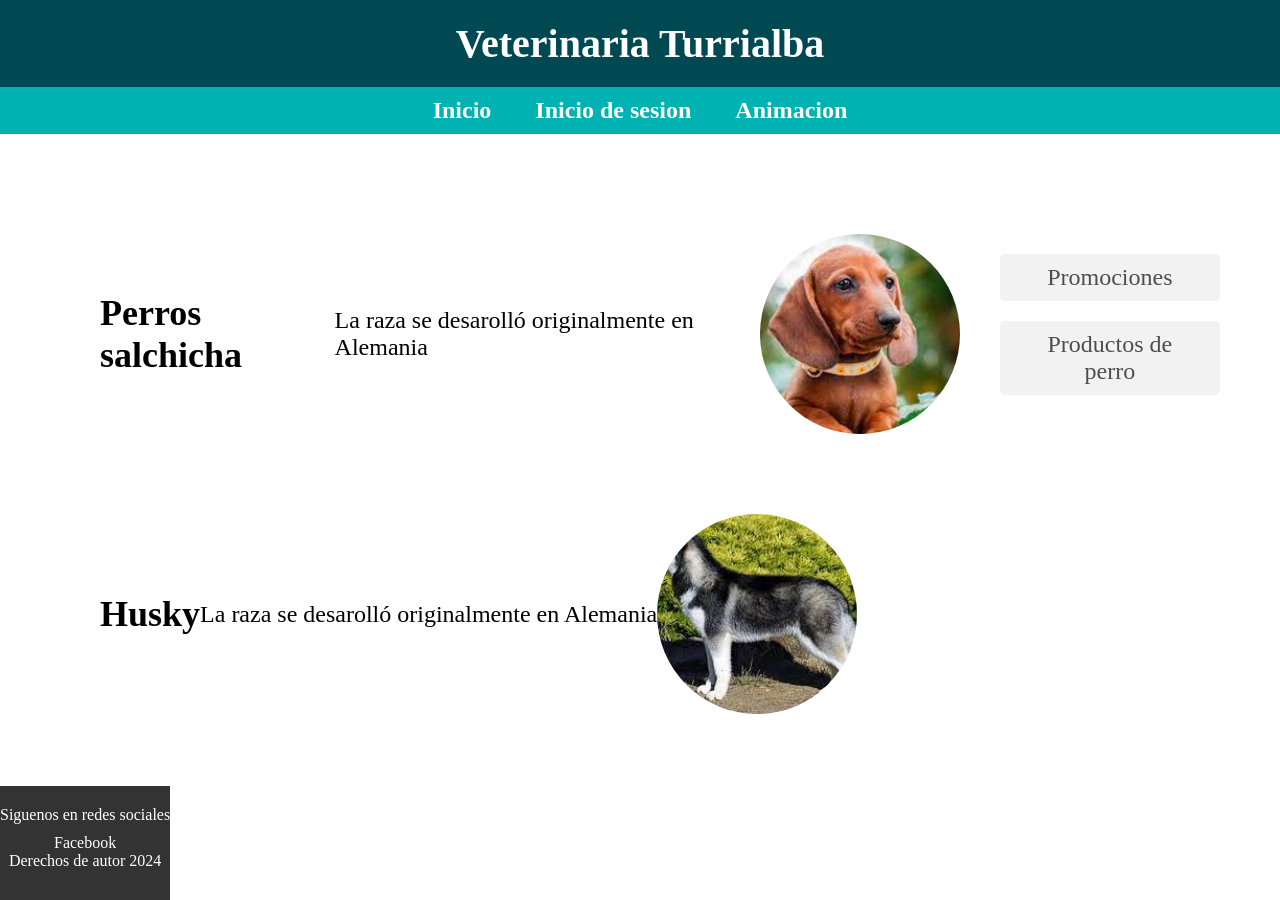
==== index.html @ 76616ed9 "Add files via upload" ====
<!DOCTYPE html>

<html lang="es">

    <head>
        <meta charset="UTF-8">
        <meta name="viewport" content="width=device-width, initial-scale=1.0">
        <title>Veterinaria Turrialba</title>
        <link rel="stylesheet" type="text/css" href="css/estilo.css"> 

    </head>

    <body>
        <header>
            <h1> Veterinaria Turrialba </h1>
            <nav>
                <ul>
                    <li> <a href="index.html">Inicio</a> </li>
                    <li> <a href="inicioSesion.html">Inicio de sesion</a> </li>
                    <li> <a href="animacion.html">Animacion</a> </li>
                </ul>
            </nav>
        </header>

        <main>

            <div class="contenido"> 

                <div class="articulos">

                    <div class="secciones">

                        <h2> Perros salchicha</h2>
                        <p>La raza se desarolló originalmente en Alemania</p>
                        <img src="[data-uri]" > 
                    </div>

                    <div class="secciones">
                        <h2>Husky</h2>
                        <p>La raza se desarolló originalmente en Alemania</p>
                        <img src="img/123.jpg" > 
                    </div>

                
                </div>

                <div class="menu-secundario">
                    <a href="promociones.html">Promociones</a>
                    <a href="productosPerro.html">Productos de perro</a>

                </div>

            </div>

        </main>

        <footer>
            <p>Siguenos en redes sociales</p>
            <div>
                <a href="">Facebook</a>
            </div>
            <p>Derechos de autor 2024</p>
        </footer>

    </body>


</html>
---- css/estilo.css ----
*{
    padding: 0;
    margin: 0;
    box-sizing: border-box;

}

h1{
    text-align: center;
    background-color: rgb(0, 73, 83);
    color: white;
    padding: 20px;
    font-size: 2.5em;
}

nav ul{
    background-color: rgb(0, 178, 178);
    width: 100%;
    list-style-type: none;
    text-align: center;
    padding: 10px 0;
}

nav ul li{
    display: inline-block;
    margin-right: 20px;
}

nav ul li:last-child{
    margin-right: 0;
}

nav ul li a{
    text-decoration: none;
    color: white;
    font-weight: bold;
    padding: 10px 10px;
    border-radius: 5px;
    transition: background-color 0.3s, ease;
    font-size: 1.5em;
}

nav ul li a:hover{
    background-color: rgb(255, 255, 255,0.2);
}

img{
    width: 200px;
    height: 200px;
    border-radius: 50%;
    object-fit: cover;
}

.contenido{
    display: flex;
    margin: 60px;
}

.articulo{
    width: 80%;
    margin: 0 auto;
    padding: 20px;
    border-right: 3px solid #a6a1a1;
}

.secciones{
    display: flex;
    align-items: center;
    padding: 40px;
    font-size: 1.5em;
}

.menu-secundario{
    width: 20%;
    margin-top: 60px;

}

.menu-secundario a{
    display: block;
    text-align: center;
    color: rgba(23, 23, 23,0.749);
    margin-bottom: 20px;
    padding: 10px 20px;
    background-color: #f2f2f2;
    border-radius: 5px;
    text-decoration: none;
    transition: background-color 0.3s ease;
    font-size: 1.5em;
}

.menu-secundario a:hover{
    background-color: #dcdcdc;
}

footer{
    position: fixed;
    bottom: 0;
    background-color: #333;
    color: #fff;
    text-align: center;
    padding: 20px 0;
}

footer p{
    margin-bottom: 10px;
}

footer a{
    color: #fff;
    text-decoration: none;
    transition: color 0.3s ease;
}

footer a:hover{
    color: #f2f2f2;
}

/* Inicio de sesion*/

.formulario{
    width: 400px;
    margin: 0 auto;
    background-color: #f2f2f2;
    border-radius: 10px;
    box-shadow: 0 4px 6px rgba(0, 0, 0, 0.1);
    padding: 20px;
}

.formulario input[type="password"],
.formulario input[type="email"]{
    width: 100px;
    padding: 10px;
    margin: 8px 0;
    border: 1px solid #7e7e7e;
    border-radius: 4px;
    box-sizing: border-box;
}

.formulario input[type="submit"]{
    background-color: rgb(0, 73, 83);
    color: white;
    padding: 10px 20px;
    border: none;
    border-radius: 4px;
    cursor: pointer;
}

.formulario input[type="submit"]:hover{
    background-color: rgb(0, 178, 178);
}
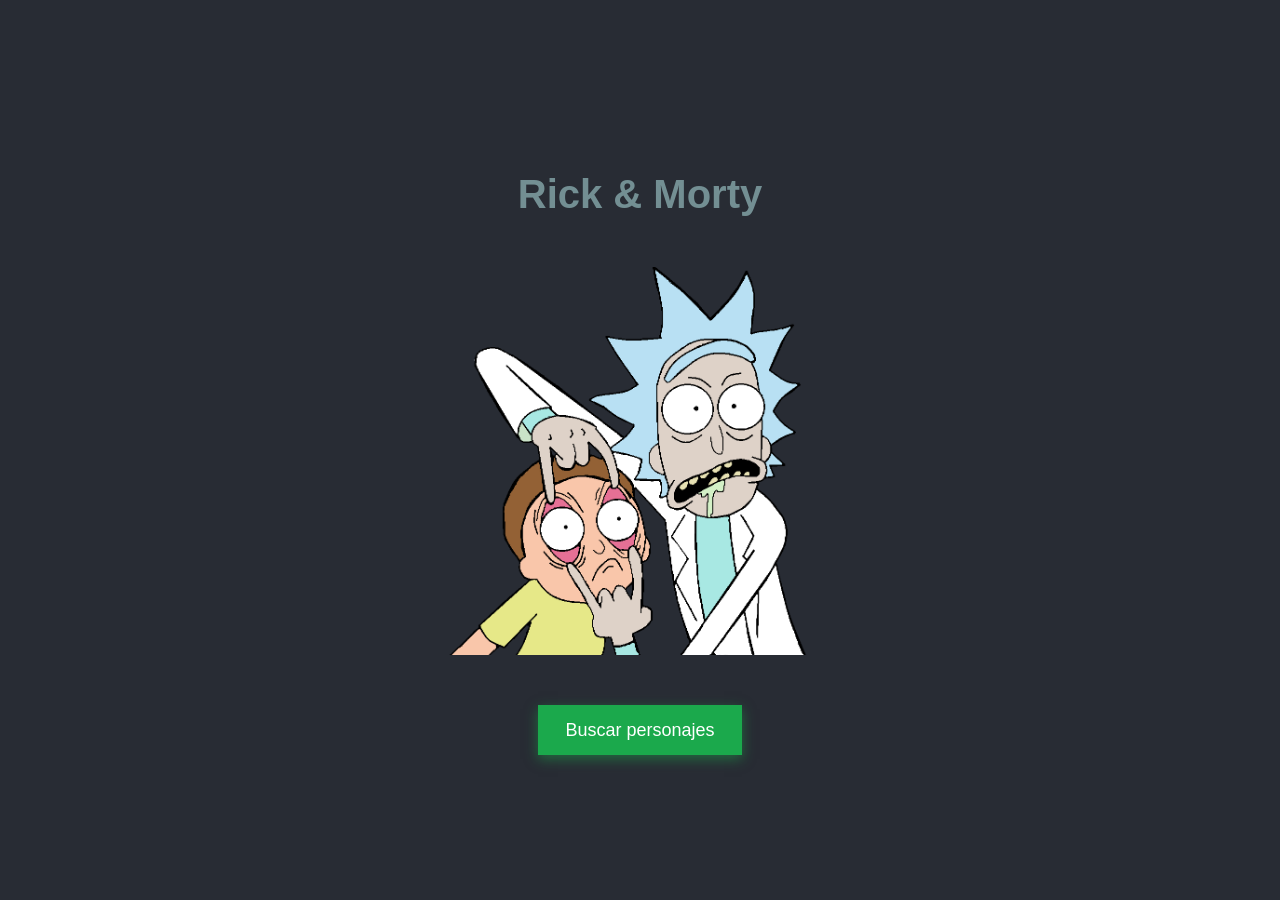
==== commit d9071cb4: "Add files via upload" ====
--- a/index.html
+++ b/index.html
@@ -1,68 +1 @@
-<!DOCTYPE html>
-
-<html lang="es">
-
-    <head>
-        <meta charset="UTF-8">
-        <meta name="viewport" content="width=device-width, initial-scale=1.0">
-        <title>Veterinaria Turrialba</title>
-        <link rel="stylesheet" type="text/css" href="css/estilo.css"> 
-
-    </head>
-
-    <body>
-        <header>
-            <h1> Veterinaria Turrialba </h1>
-            <nav>
-                <ul>
-                    <li> <a href="index.html">Inicio</a> </li>
-                    <li> <a href="inicioSesion.html">Inicio de sesion</a> </li>
-                    <li> <a href="animacion.html">Animacion</a> </li>
-                </ul>
-            </nav>
-        </header>
-
-        <main>
-
-            <div class="contenido"> 
-
-                <div class="articulos">
-
-                    <div class="secciones">
-
-                        <h2> Perros salchicha</h2>
-                        <p>La raza se desarolló originalmente en Alemania</p>
-                        <img src="[data-uri]" > 
-                    </div>
-
-                    <div class="secciones">
-                        <h2>Husky</h2>
-                        <p>La raza se desarolló originalmente en Alemania</p>
-                        <img src="img/123.jpg" > 
-                    </div>
-
-                
-                </div>
-
-                <div class="menu-secundario">
-                    <a href="promociones.html">Promociones</a>
-                    <a href="productosPerro.html">Productos de perro</a>
-
-                </div>
-
-            </div>
-
-        </main>
-
-        <footer>
-            <p>Siguenos en redes sociales</p>
-            <div>
-                <a href="">Facebook</a>
-            </div>
-            <p>Derechos de autor 2024</p>
-        </footer>
-
-    </body>
-
-
-</html>+<!doctype html><html lang="en"><head><meta charset="utf-8"/><link rel="icon" href="/favicon.ico"/><meta name="viewport" content="width=device-width,initial-scale=1"/><meta name="theme-color" content="#000000"/><meta name="description" content="Web site created using create-react-app"/><link rel="apple-touch-icon" href="/logo192.png"/><link rel="manifest" href="/manifest.json"/><title>React App</title><script defer="defer" src="/static/js/main.2b3ce653.js"></script><link href="/static/css/main.9c5ea9c8.css" rel="stylesheet"></head><body><noscript>You need to enable JavaScript to run this app.</noscript><div id="root"></div></body></html>
--- a/static/css/main.9c5ea9c8.css
+++ b/static/css/main.9c5ea9c8.css
@@ -0,0 +1,2 @@
+body{-webkit-font-smoothing:antialiased;-moz-osx-font-smoothing:grayscale;font-family:Roboto,Oxygen,Ubuntu,Cantarell,Fira Sans,Droid Sans,Helvetica Neue,sans-serif;margin:0}.title{color:#738f93;font-family:fantasy,sans-serif;font-size:40px;margin-bottom:0}.img-home{padding:50px;width:500px}.btn-search{background-color:#1ba94c;border:none;box-shadow:0 4px 12px #1ba94c80;color:#fff;cursor:pointer;font-size:18.005px;min-height:2.778em;padding:0 1.528em}.btn-search:hover{background-color:#fff;border:1px solid #1ba94c;color:#1ba94c}.characters{padding:50px}.characters h1{margin-top:0}.container-characters{display:grid;grid-template-columns:auto auto auto;padding-bottom:50px;width:100%}.character-container{align-items:flex-start;background:#3c3e44;border-radius:10px;display:flex;margin:20px 10px}.character-container h3{margin:10px 0}.character-container h6{align-items:center;display:flex;font-size:16px;justify-content:flex-start;margin-bottom:15px;margin-top:0}.alive,.character-container .dead{border-radius:50%;display:inline-block;height:.5rem;margin-right:.375rem;width:.5rem}.character-container .dead{background:#d63d2e}.character-container .alive{background:#5c4}.character-container div:first-child{height:100%}.character-container div:last-child{padding-left:20px;text-align:left}.character-container div:last-child p{text-align:left}.character-container img{border-radius:10px 0 0 10px;height:100%;object-fit:cover;width:100%}.character-container p{font-size:17px;margin:5px 0;text-align:center}.text-grey{color:#9e9e9e}.back-home{cursor:pointer;font-size:15px;text-decoration:underline}@media (max-width:768px){.characters{padding:0 20px}.container-characters{display:table-cell}.character-container{margin:10px 0;width:auto}.character-container img{width:150px}}.App{text-align:center}.App-logo{height:40vmin;pointer-events:none}@media (prefers-reduced-motion:no-preference){.App-logo{animation:App-logo-spin 20s linear infinite}}.App-header{align-items:center;background-color:#282c34;color:#fff;display:flex;flex-direction:column;font-size:calc(10px + 2vmin);justify-content:center;min-height:100vh}.App-link{color:#61dafb}@keyframes App-logo-spin{0%{transform:rotate(0deg)}to{transform:rotate(1turn)}}
+/*# sourceMappingURL=main.9c5ea9c8.css.map*/
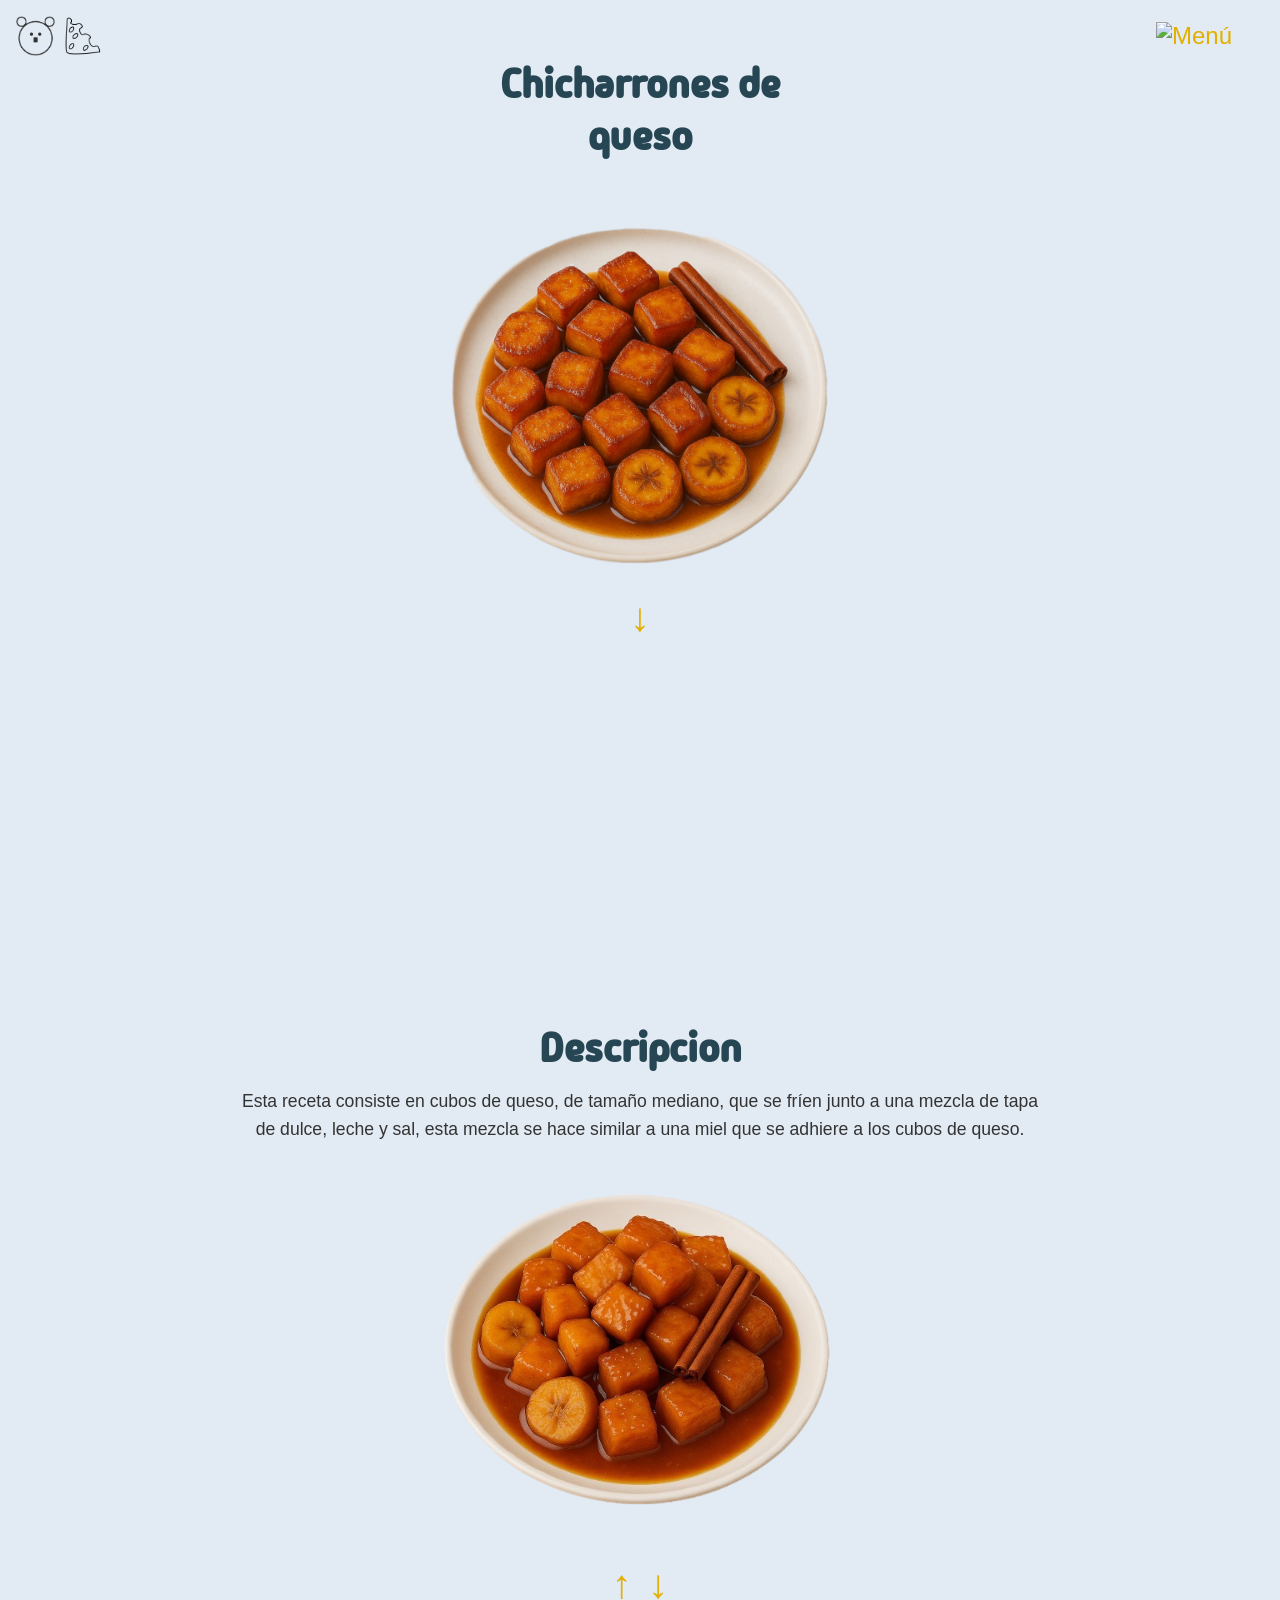
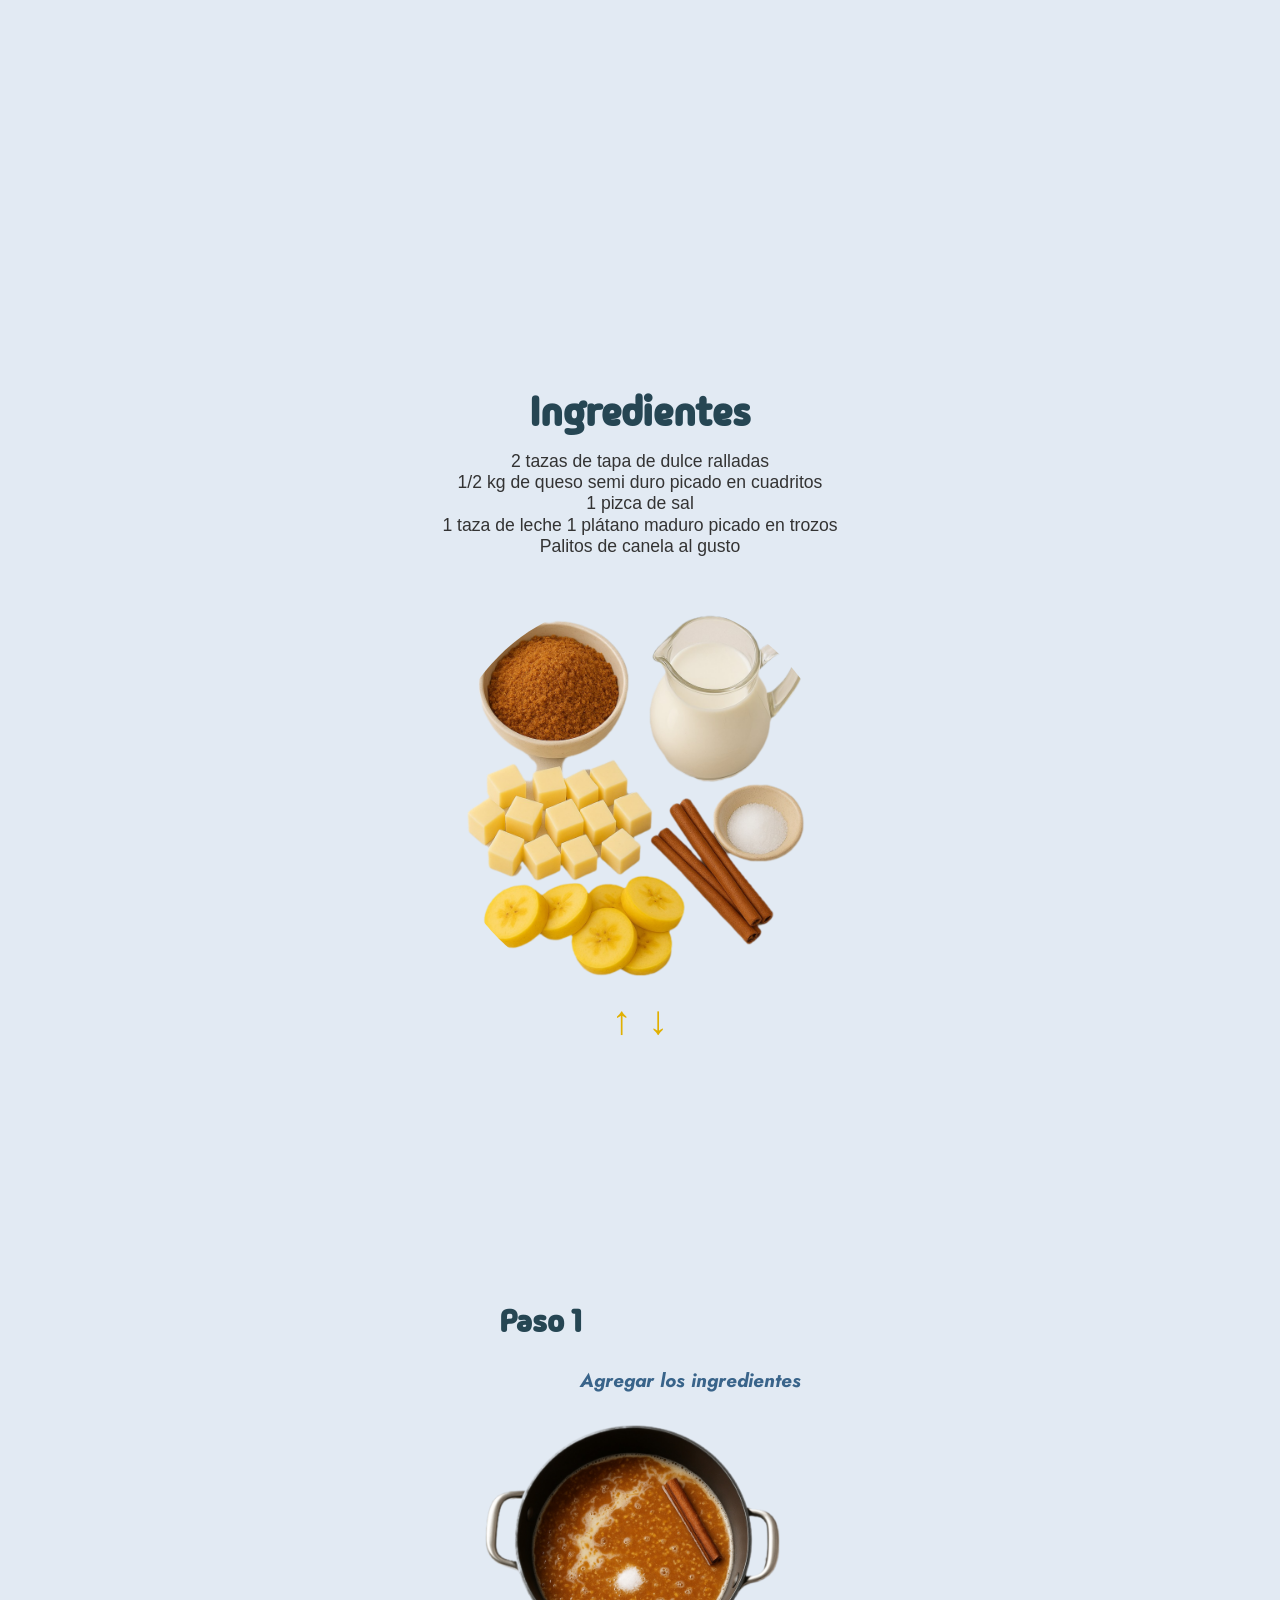
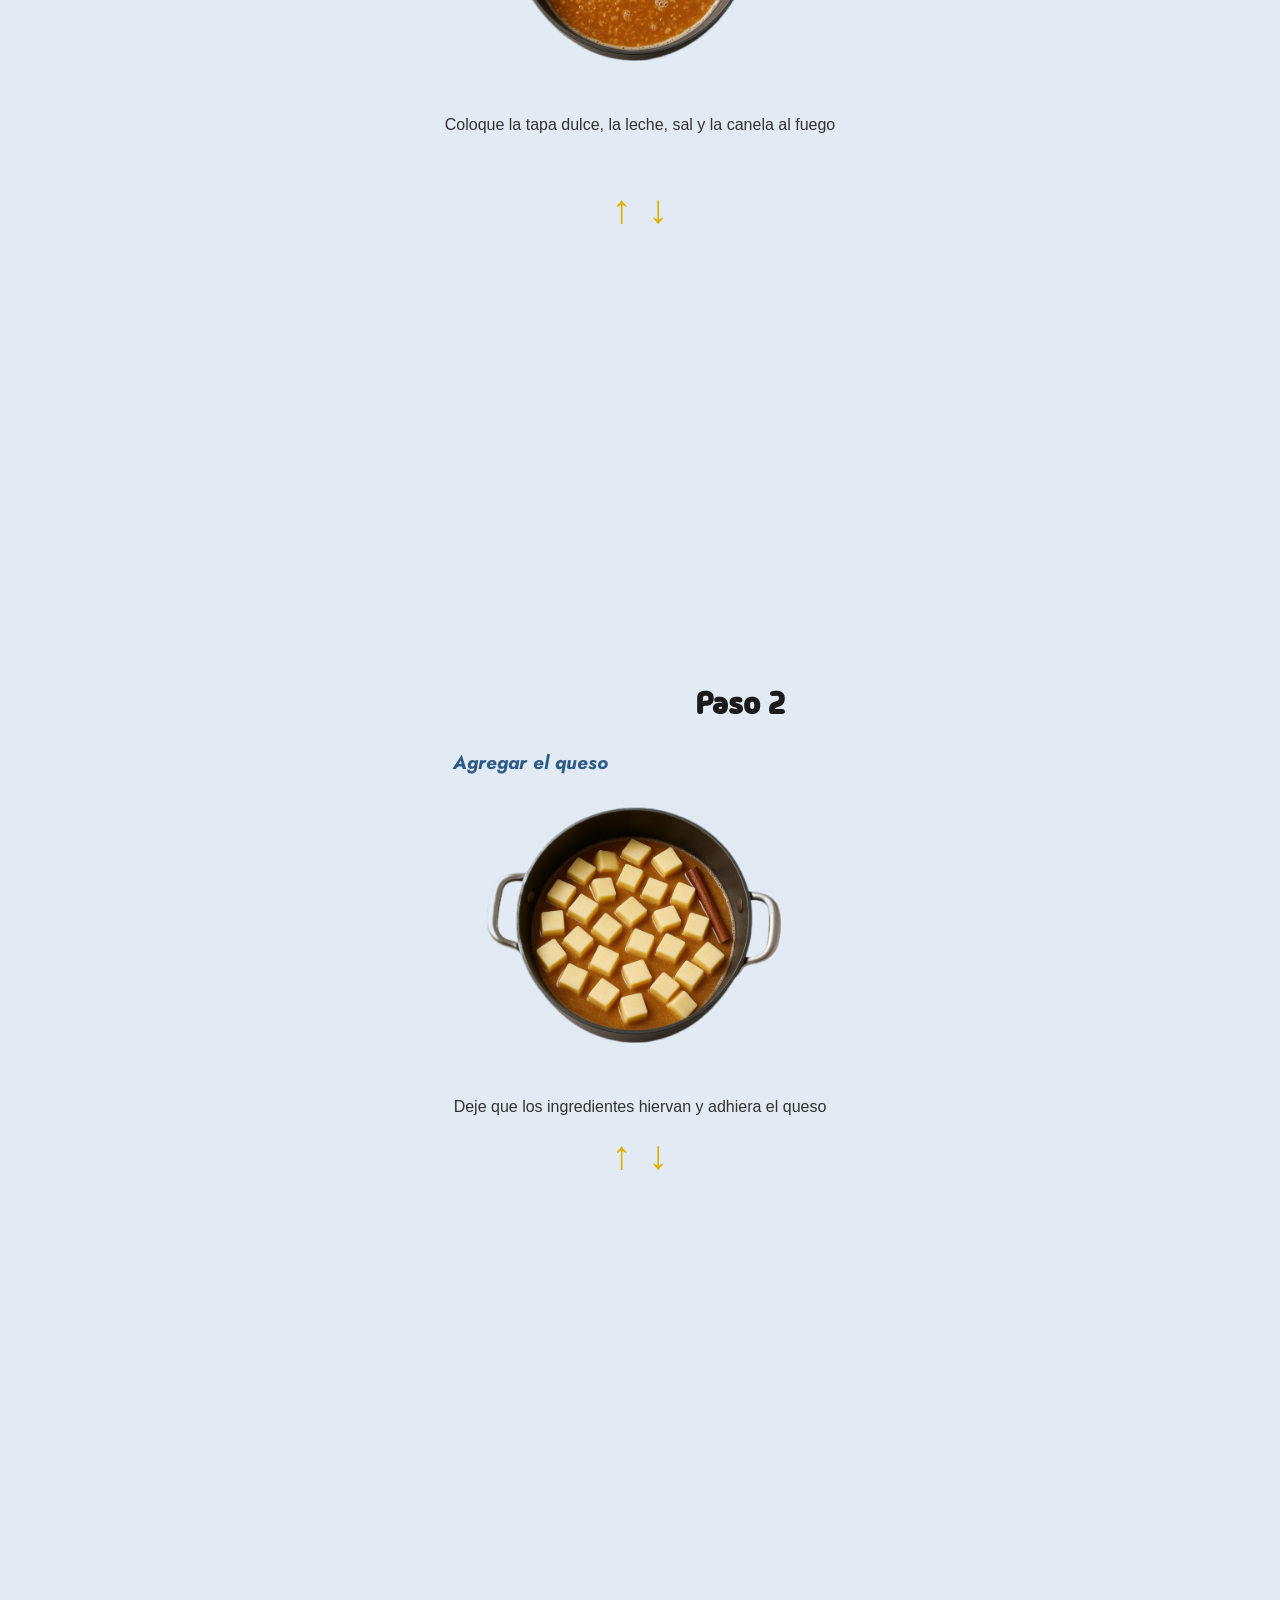
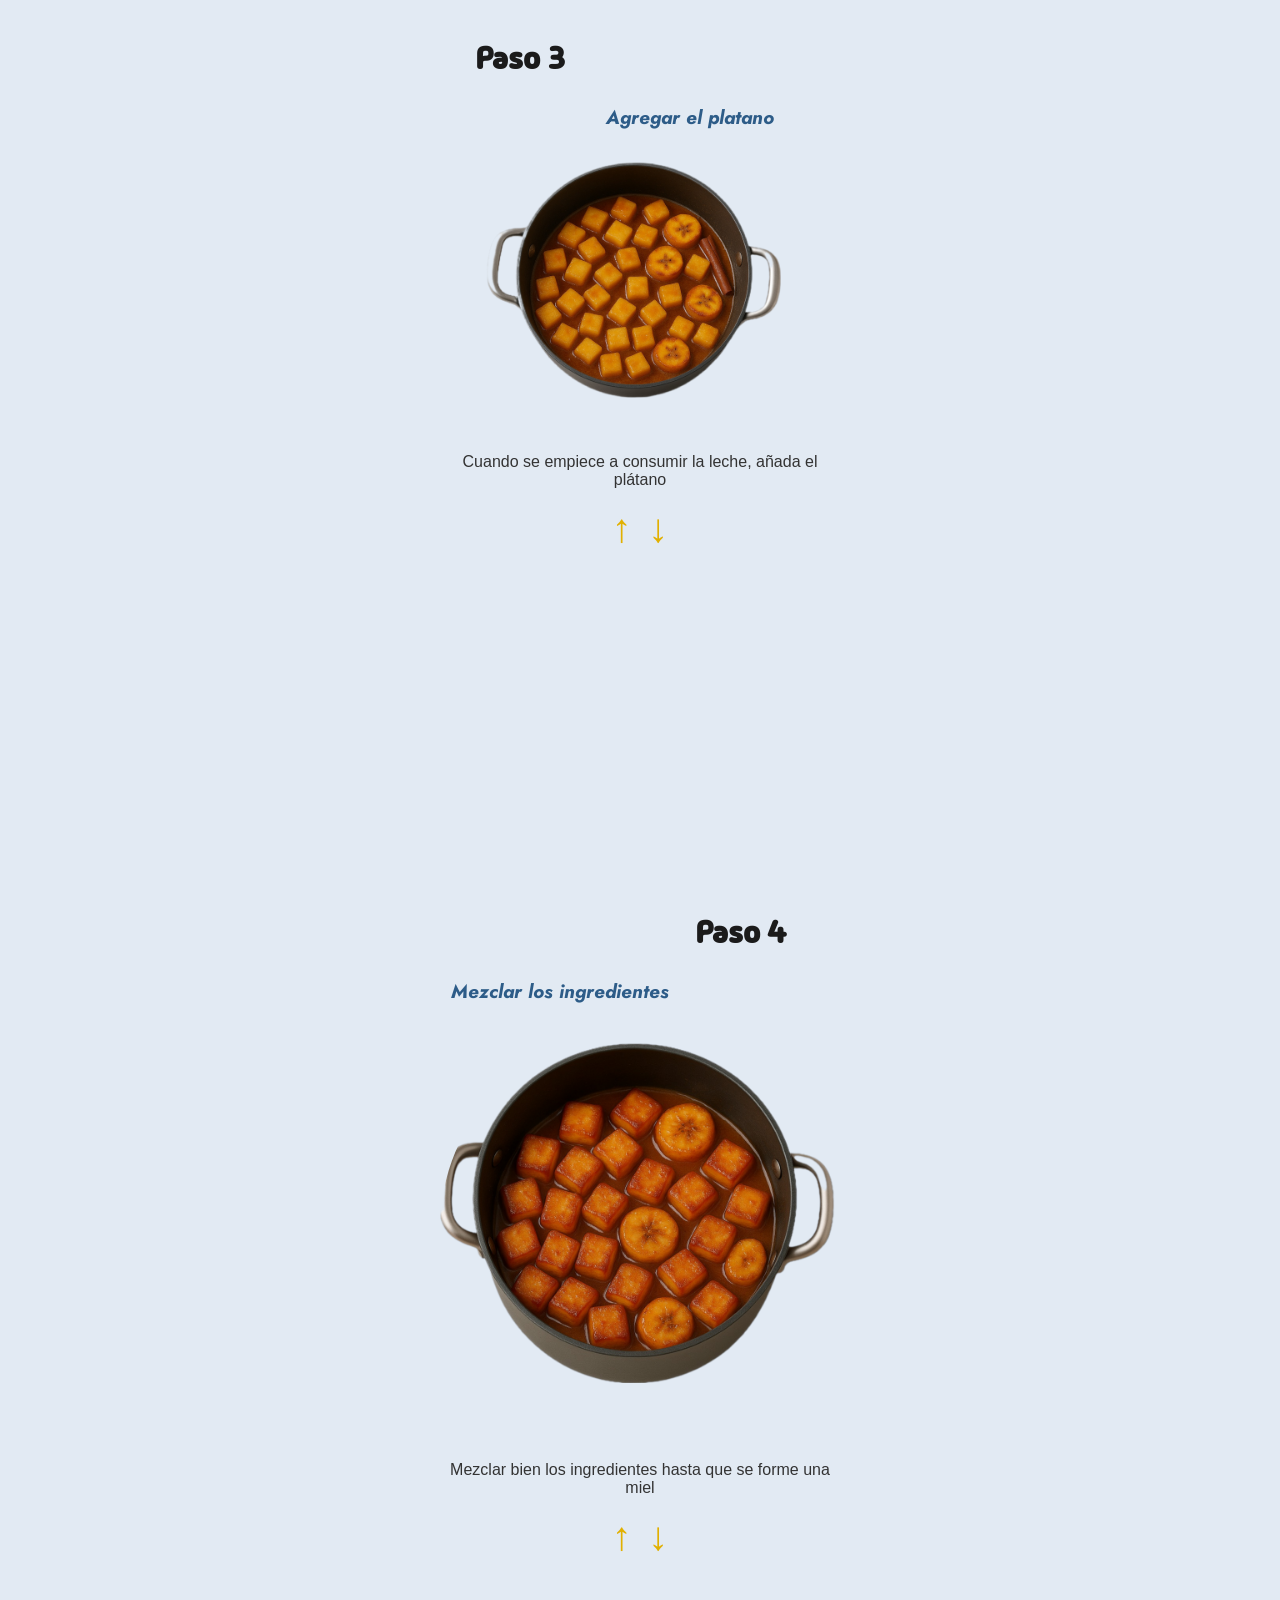
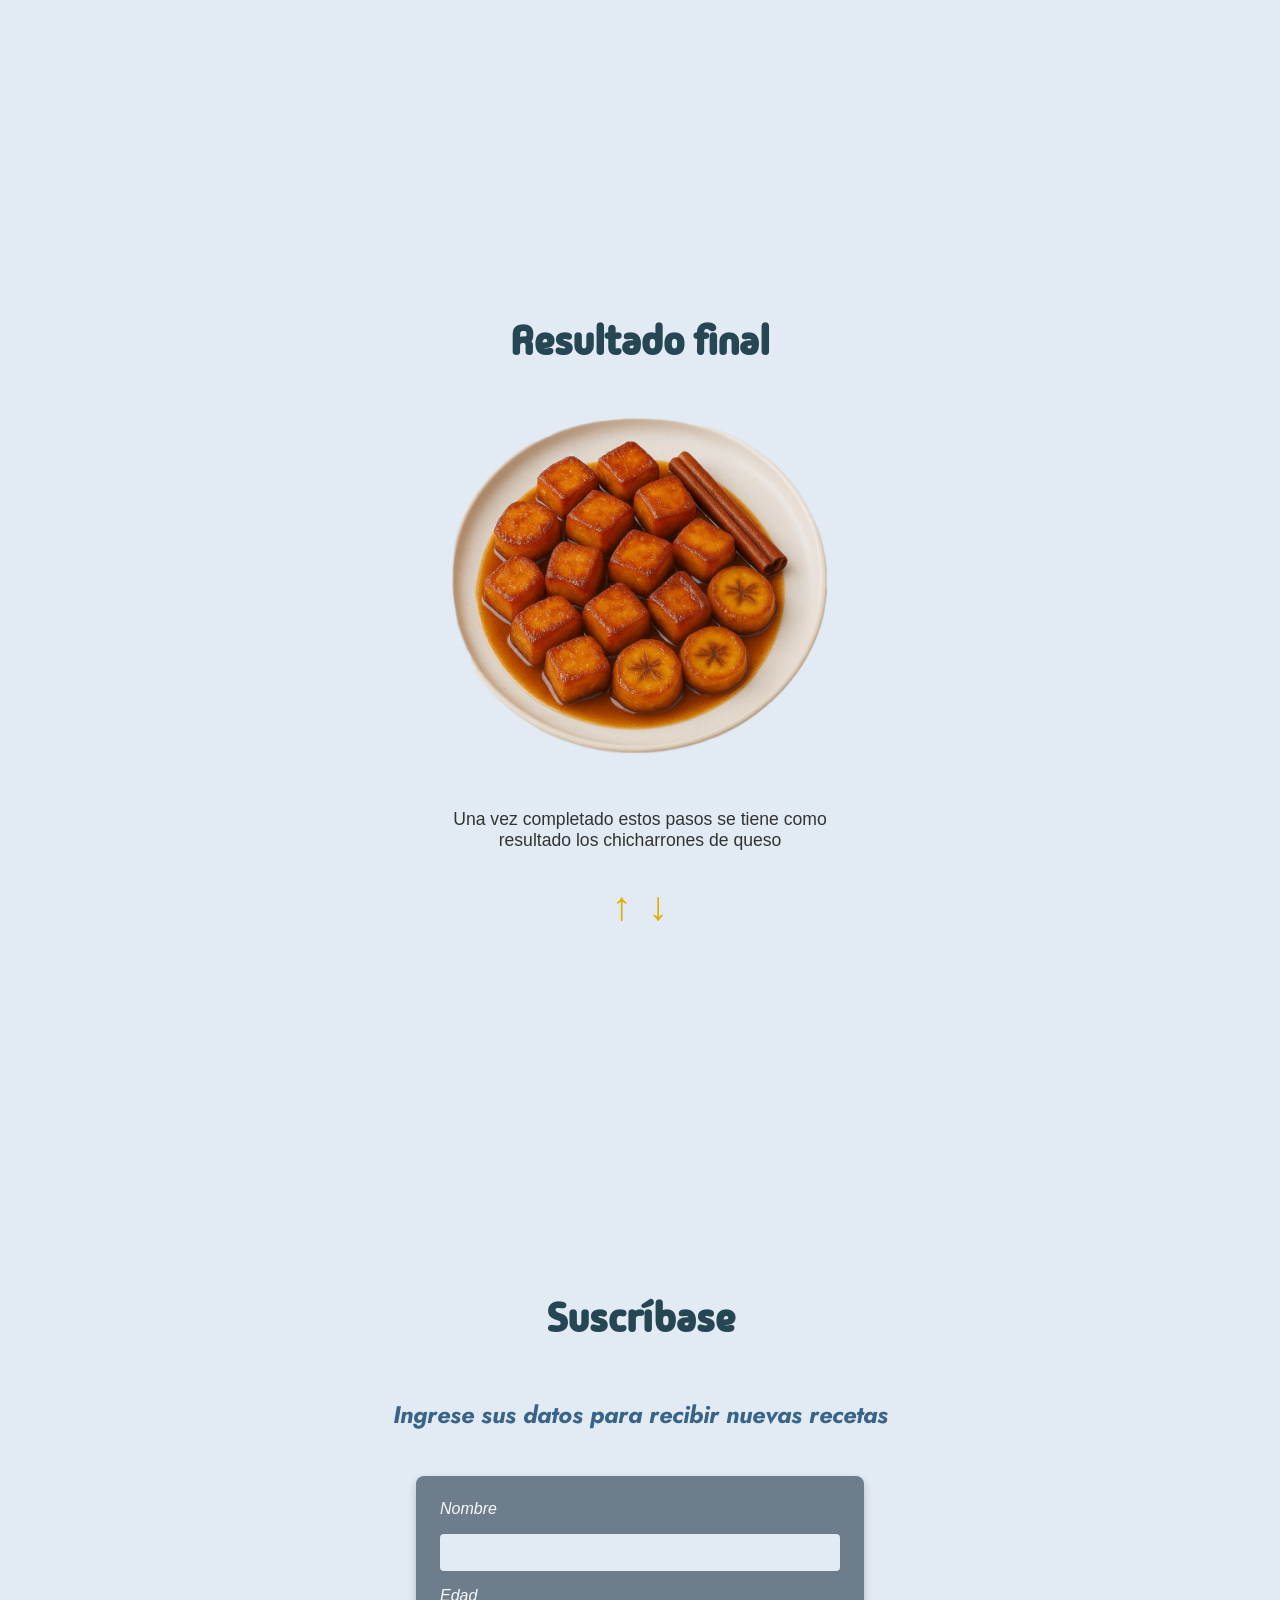
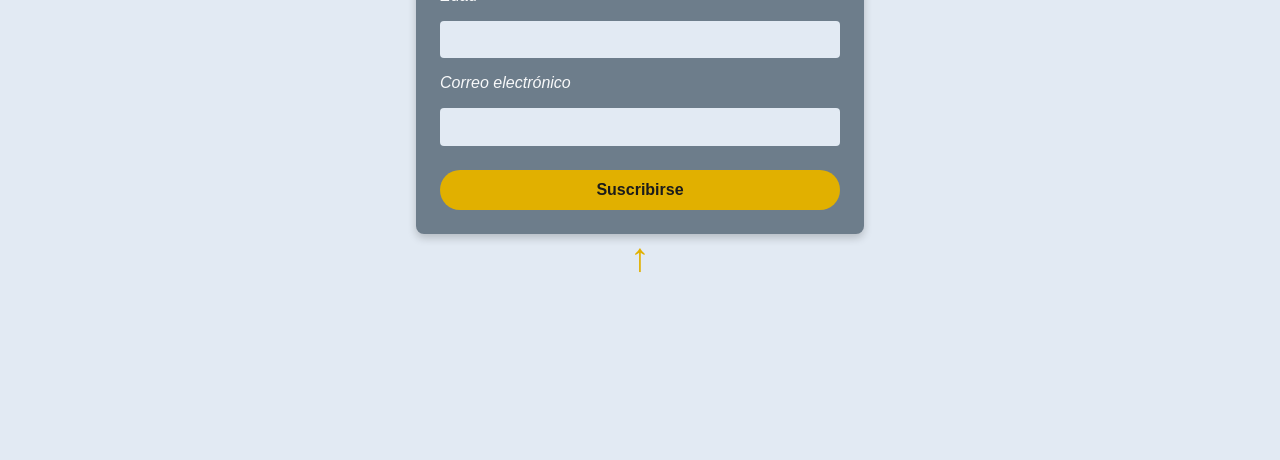
==== commit d46b6cb1: "Add files via upload" ====
--- a/index.html
+++ b/index.html
@@ -1 +1,217 @@
-<!doctype html><html lang="en"><head><meta charset="utf-8"/><link rel="icon" href="/favicon.ico"/><meta name="viewport" content="width=device-width,initial-scale=1"/><meta name="theme-color" content="#000000"/><meta name="description" content="Web site created using create-react-app"/><link rel="apple-touch-icon" href="/logo192.png"/><link rel="manifest" href="/manifest.json"/><title>React App</title><script defer="defer" src="/static/js/main.2b3ce653.js"></script><link href="/static/css/main.9c5ea9c8.css" rel="stylesheet"></head><body><noscript>You need to enable JavaScript to run this app.</noscript><div id="root"></div></body></html>+<!DOCTYPE html>
+<html lang="es">
+
+<head>
+    <meta charset="UTF-8">
+    <meta name="viewport" content="width=device-width, initial-scale=1.0">
+    <title>Chicharrones de queso</title>
+    <link rel="stylesheet" href="https://cdnjs.cloudflare.com/ajax/libs/animate.css/4.1.1/animate.min.css" />
+    <link href="https://fonts.googleapis.com/css2?family=Jost:ital@1&family=Madimi+One&display=swap" rel="stylesheet">
+    <link rel="stylesheet" href="estilo.css">
+</head>
+
+<body>
+    <header>
+        <div class="logos">
+            <img src="assets/pepe.png" alt="Logo de el pepe">
+            <img src="assets/buche.png" alt="Logo de el buche.com">
+        </div>
+        <div class="menu-icon" onclick="abrirMenu()">
+            <img src="https://img.icons8.com/ios-filled/50/000000/menu.png" alt="Menú">
+        </div>
+    </header>
+
+    <div class="main-content">
+
+
+
+        <section id="inicio">
+            <h1 class="animate__animated animate__fadeInDown">Chicharrones de<br>queso</h1>
+            <img class="descripcion-imagen invisible" data-animate="animate__fadeInUp"
+                src="assets/PlatoConChicharronesDeQueso.png"
+                alt="Muchos chicharrones de queso amontonados sobre un plato de color blanco.">
+
+            <div class="botones-navegacion">
+                <a href="#descripcion"><button class="boton-flecha">&#8595;</button></a>
+            </div>
+        </section>
+
+
+        <section id="descripcion">
+            <h1 class="invisible" data-animate="animate__fadeInDown">Descripcion</h1>
+            <p class="descripcion-texto invisible" data-animate="animate__fadeInDown">
+                Esta receta consiste en cubos de queso, de tamaño mediano, que se fríen junto a una mezcla de tapa de
+                dulce, leche y sal, esta mezcla se hace similar a una miel que se adhiere a los cubos de queso.
+            </p>
+            <img class="descripcion-imagen invisible" data-animate="animate__fadeInUp" src="assets/Descripcion.png"
+                alt="Ingredientes">
+
+            <div class="botones-navegacion">
+                <a href="#inicio"><button class="boton-flecha-subir">&#8593;</button></a>
+                <a href="#ingredientes"><button class="boton-flecha">&#8595;</button></a>
+            </div>
+        </section>
+
+
+        <section id="ingredientes">
+            <h1 class="invisible" data-animate="animate__fadeInDown">Ingredientes</h1>
+            <p class="ingredientes-texto invisible" data-animate="animate__fadeInDown">
+                2 tazas de tapa de dulce ralladas <br>
+                1/2 kg de queso semi duro picado en cuadritos<br>
+                1 pizca de sal<br>
+                1 taza de leche
+                1 plátano maduro picado en trozos<br>
+                Palitos de canela al gusto
+            </p>
+            <img class="ingredientes-imagen invisible" data-animate="animate__fadeInUp" src="assets/Ingredientes.png"
+                alt="Ingredientes">
+
+            <div class="botones-navegacion">
+                <a href="#descripcion"><button class="boton-flecha-subir">&#8593;</button></a>
+                <a href="#preparacion"><button class="boton-flecha">&#8595;</button></a>
+            </div>
+        </section>
+
+        <section id="preparacion">
+            <h1 class="paso invisible" data-animate="animate__fadeInLeft">Paso 1</h1>
+            <h2 class="subtitulo invisible" data-animate="animate__fadeInRight">Agregar los ingredientes</h2>
+            <img class="paso-imagen invisible" data-animate="animate__fadeInUp" src="assets/paso1.png"
+                alt="Olla con tapa dulce, leche y canela al fuego.">
+            <p class="paso-texto invisible" data-animate="animate__fadeInUp">
+                Coloque la tapa dulce, la leche, sal y la canela al fuego
+            </p>
+
+            <br>
+            <br>
+
+            <div class="botones-navegacion">
+                <a href="#ingredientes"><button class="boton-flecha-subir">&#8593;</button></a>
+                <a href="#paso2"><button class="boton-flecha">&#8595;</button></a>
+            </div>
+        </section>
+
+        <section id="paso2">
+            <h1 class="paso2 invisible" data-animate="animate__fadeInRight">Paso 2</h1>
+            <h2 class="subtituloPaso2 invisible" data-animate="animate__fadeInLeft">Agregar el queso</h2>
+            <img class="paso-imagen invisible" data-animate="animate__fadeInUp" src="assets/paso2.png"
+                alt="Olla con trozos de queso sobre tapa dulce derretida">
+            <p class="paso-texto invisible" data-animate="animate__fadeInUp">
+                Deje que los ingredientes hiervan y adhiera el queso
+            </p>
+
+            <div class="botones-navegacion">
+                <a href="#preparacion"><button class="boton-flecha-subir">&#8593;</button></a>
+                <a href="#paso3"><button class="boton-flecha">&#8595;</button></a>
+            </div>
+        </section>
+
+        <section id="paso3">
+            <h1 class="paso3 invisible" data-animate="animate__fadeInLeft">Paso 3</h1>
+            <h2 class="subtituloPaso3 invisible" data-animate="animate__fadeInRight">Agregar el platano</h2>
+            <img class="paso-imagen invisible" data-animate="animate__fadeInUp" src="assets/paso3.png"
+                alt="Olla con trozos de queso sobre tapa dulce derretida">
+            <p class="paso-texto invisible" data-animate="animate__fadeInUp">
+                Cuando se empiece a consumir la leche, añada el plátano
+            </p>
+
+            <div class="botones-navegacion">
+                <a href="#paso2"><button class="boton-flecha-subir">&#8593;</button></a>
+                <a href="#paso4"><button class="boton-flecha">&#8595;</button></a>
+            </div>
+        </section>
+
+        <section id="paso4">
+            <h1 class="paso4 invisible" data-animate="animate__fadeInRight">Paso 4</h1>
+            <h2 class="subtituloPaso4 invisible" data-animate="animate__fadeInLeft">Mezclar los ingredientes</h2>
+            <img class="paso-imagen invisible" data-animate="animate__fadeInUp" src="assets/paso4.png"
+                alt="Olla con trozos de queso sobre tapa dulce derretida">
+            <p class="paso-texto invisible" data-animate="animate__fadeInUp">
+                Mezclar bien los ingredientes hasta que se forme una miel
+            </p>
+
+            <div class="botones-navegacion">
+                <a href="#paso3"><button class="boton-flecha-subir">&#8593;</button></a>
+                <a href="#resultado"><button class="boton-flecha">&#8595;</button></a>
+            </div>
+        </section>
+
+        <section id="resultado">
+            <h1 class="invisible" data-animate="animate__fadeInDown">Resultado final</h1>
+            <img class="resultado-img invisible" data-animate="animate__fadeInUp"
+                src="assets/PlatoConChicharronesDeQueso.png" alt="Plato con chicharrones de queso como resultado final">
+            <p class="resultado-texto invisible" data-animate="animate__fadeInUp">
+                Una vez completado estos pasos se tiene como resultado los chicharrones de queso
+            </p>
+
+            <div class="botones-navegacion">
+                <a href="#paso4"><button class="boton-flecha-subir">&#8593;</button></a>
+                <a href="#suscribirse"><button class="boton-flecha">&#8595;</button></a>
+            </div>
+        </section>
+
+        <section id="suscribirse">
+            <h1 class="invisible" data-animate="animate__fadeInLeft">Suscríbase</h1>
+            <h2 class="subtituloSuscribirse invisible" data-animate="animate__fadeInRight">
+                Ingrese sus datos para recibir nuevas recetas
+            </h2>
+
+            <form class="formulario invisible" data-animate="animate__fadeInUp">
+                <label for="nombre">Nombre</label>
+                <input type="text" id="nombre" name="nombre" required>
+
+                <label for="edad">Edad</label>
+                <input type="number" id="edad" name="edad" required>
+
+                <label for="correo">Correo electrónico</label>
+                <input type="email" id="correo" name="correo" required>
+
+                <button type="submit" class="boton-suscribirse">Suscribirse</button>
+            </form>
+
+            <div class="botones-navegacion">
+                <a href="#resultado"><button class="boton-flecha-subir">&#8593;</button></a>
+            </div>
+        </section>
+
+        <div id="menu-lateral" class="menu-overlay">
+            <div class="menu-fondo"></div>
+            <div class="menu-contenido animate__animated" id="menuAnimado">
+                <div class="menu-top">
+                    <div class="logos">
+                        <img src="assets/pepe.png" alt="Logo de el pepe" />
+                        <img src="assets/buche.png" alt="Logo de el buche.com" />
+                    </div>
+                    <button class="cerrar-menu" onclick="cerrarMenu()">&#10006;</button>
+                </div>
+
+                <nav class="menu-links">
+                    <a href="#top" onclick="cerrarMenu()">Inicio</a>
+                    <a href="#descripcion" onclick="cerrarMenu()">Descripción</a>
+                    <a href="#ingredientes" onclick="cerrarMenu()">Ingredientes</a>
+                    <a href="#preparacion" onclick="cerrarMenu()">Paso 1</a>
+                    <a href="#paso2" onclick="cerrarMenu()">Paso 2</a>
+                    <a href="#paso3" onclick="cerrarMenu()">Paso 3</a>
+                    <a href="#paso4" onclick="cerrarMenu()">Paso 4</a>
+                    <a href="#resultado" onclick="cerrarMenu()">Resultado final</a>
+                    <a href="#suscribirse" onclick="cerrarMenu()">Suscribirse</a>
+                </nav>
+            </div>
+        </div>
+
+
+
+
+
+    </div>
+
+    <div id="modal" class="modal oculto">
+    <div class="modal-contenido">
+        <span class="cerrar-modal" onclick="cerrarModal()">&times;</span>
+        <p id="modal-mensaje"></p>
+    </div>
+</div>
+
+    <script src="logica.js"></script>
+</body>
+
+</html>
--- a/estilo.css
+++ b/estilo.css
@@ -0,0 +1,571 @@
+body {
+    margin: 0;
+    font-family: 'Arial', sans-serif;
+    background-color: #E2EAF3;
+    background-size: auto;
+    overflow-x: hidden;
+}
+
+h1 {
+    font-family: 'Madimi One', sans-serif;
+    font-size: 40px;
+    color: #264653;
+}
+
+h2 {
+    font-family: 'Jost', sans-serif;
+    font-style: italic;
+    color: #39648A;
+}
+
+
+header {
+    position: fixed;
+    top: 0;
+    left: 0;
+    width: 95%;
+    display: flex;
+    justify-content: space-between;
+    align-items: center;
+    padding: 1rem;
+    z-index: 1000;
+}
+
+
+header .logos {
+    display: flex;
+    gap: 0.5rem;
+}
+
+header .logos img {
+    height: 40px;
+    width: auto;
+}
+
+.menu-icon {
+    font-size: 24px;
+    cursor: pointer;
+    color: #E1B000;
+}
+
+h1 {
+    text-align: center;
+    font-size: 2rem;
+    color: #1b1b1b;
+    margin-top: 1rem;
+}
+
+.invisible {
+    opacity: 0;
+}
+
+.main-content {
+    display: flex;
+    flex-direction: column;
+    align-items: center;
+    padding: -1rem;
+}
+
+.main-content img {
+    max-width: 80%;
+    height: auto;
+    border-radius: 100%;
+    padding: -1rem;
+}
+
+.boton-flecha {
+    font-size: 2.5rem;
+    color: #E1B000;
+    padding: -1rem;
+    background: none;
+    border: none;
+    cursor: pointer;
+    transition: all 0.2s ease-in-out;
+}
+
+.boton-flecha:hover {
+    color: #FFDF6B;
+    transform: translateY(5px);
+}
+
+.boton-flecha:active {
+    color: #9E7C00;
+    transform: translateY(10px);
+}
+
+.boton-flecha-subir {
+    font-size: 2.5rem;
+    color: #E1B000;
+    padding: -1rem;
+    background: none;
+    border: none;
+    cursor: pointer;
+    transition: all 0.2s ease-in-out;
+}
+
+.boton-flecha-subir:hover {
+    color: #FFDF6B;
+    transform: translateY(-5px);
+}
+
+.boton-flecha-subir:active {
+    color: #9E7C00;
+    transform: translateY(-10px);
+}
+
+#inicio {
+    background-color: #E2EAF3;
+    padding: 2rem 1rem;
+    display: flex;
+    flex-direction: column;
+    align-items: center;
+    min-height: 100vh;
+    margin-top: 10px;
+}
+
+#descripcion {
+    background-color: #E2EAF3;
+    padding: 2rem 1rem;
+    display: flex;
+    flex-direction: column;
+    align-items: center;
+    min-height: 100vh;
+}
+
+.descripcion-texto {
+    text-align: center;
+    font-size: 1.1rem;
+    line-height: 1.6;
+    color: #333;
+    max-width: 800px;
+    margin-top: -20px;
+}
+
+#ingredientes {
+    background-color: #E2EAF3;
+    padding: 2rem 1rem;
+    display: flex;
+    flex-direction: column;
+    align-items: center;
+}
+
+.ingredientes-texto {
+    text-align: center;
+    font-size: 1.1rem;
+    line-height: 1.2;
+    color: #333;
+    max-width: 400px;
+    margin-top: -20px;
+}
+
+.ingredientes-imagen {
+    margin-top: 1.5rem;
+    max-width: 80%;
+}
+
+#preparacion {
+    background-color: #E2EAF3;
+    min-height: 100vh;
+    padding: 2rem 1rem;
+    display: flex;
+    flex-direction: column;
+    justify-content: center;
+    align-items: center;
+    text-align: center;
+}
+
+.paso {
+    font-size: 2rem;
+    margin-bottom: 0.5rem;
+    margin-right: 50%;
+}
+
+.subtitulo {
+    font-size: 1.2rem;
+    margin-bottom: 1.5rem;
+    margin-left: 25%;
+}
+
+.paso-imagen {
+    max-width: 80%;
+    height: auto;
+    margin-bottom: 1rem;
+}
+
+.paso-texto {
+    font-size: 1rem;
+    color: #333;
+    max-width: 400px;
+    margin-bottom: 1rem;
+}
+
+#paso2 {
+    background-color: #E2EAF3;
+    min-height: 100vh;
+    padding: 2rem 1rem;
+    display: flex;
+    flex-direction: column;
+    justify-content: center;
+    align-items: center;
+    text-align: center;
+}
+
+.paso2 {
+    font-size: 2rem;
+    font-weight: bold;
+    color: #1b1b1b;
+    margin-bottom: 0.5rem;
+    margin-left: 50%;
+}
+
+.subtituloPaso2 {
+    font-size: 1.2rem;
+    font-style: italic;
+    color: #2d5c88;
+    margin-bottom: 1.5rem;
+    margin-right: 55%;
+}
+
+#paso3 {
+    background-color: #E2EAF3;
+    min-height: 100vh;
+    padding: 2rem 1rem;
+    display: flex;
+    flex-direction: column;
+    justify-content: center;
+    align-items: center;
+    text-align: center;
+}
+
+.paso3 {
+    font-size: 2rem;
+    font-weight: bold;
+    color: #1b1b1b;
+    margin-bottom: 0.5rem;
+    margin-right: 60%;
+}
+
+.subtituloPaso3 {
+    font-size: 1.2rem;
+    font-style: italic;
+    color: #2d5c88;
+    margin-bottom: 1.5rem;
+    margin-left: 25%;
+}
+
+#paso4 {
+    background-color: #E2EAF3;
+    min-height: 100vh;
+    padding: 2rem 1rem;
+    display: flex;
+    flex-direction: column;
+    justify-content: center;
+    align-items: center;
+    text-align: center;
+}
+
+.paso4 {
+    font-size: 2rem;
+    font-weight: bold;
+    color: #1b1b1b;
+    margin-bottom: 0.5rem;
+    margin-left: 50%;
+    margin-top: -30px;
+}
+
+.subtituloPaso4 {
+    font-size: 1.2rem;
+    font-style: italic;
+    color: #2d5c88;
+    margin-bottom: 1.5rem;
+    margin-right: 40%;
+}
+
+#resultado {
+    background-color: #E2EAF3;
+    min-height: 100vh;
+    padding: 2rem 1rem;
+    display: flex;
+    flex-direction: column;
+    justify-content: center;
+    align-items: center;
+    text-align: center;
+}
+
+.resultado-img {
+    max-width: 80%;
+    height: auto;
+    margin: 1.5rem 0;
+    border-radius: 100%;
+    margin-top: -15px;
+}
+
+.resultado-texto {
+    font-size: 1.1rem;
+    color: #333;
+    max-width: 400px;
+    padding: 1rem;
+    margin-bottom: 1rem;
+    margin-top: -15px;
+}
+
+#suscribirse {
+    background-color: #E2EAF3;
+    min-height: 100vh;
+    padding: 2rem 1rem;
+    display: flex;
+    flex-direction: column;
+    justify-content: center;
+    align-items: center;
+    text-align: center;
+}
+
+.formulario {
+    background-color: #6D7D8B;
+    padding: 1.5rem;
+    border-radius: 8px;
+    box-shadow: 0 4px 8px rgba(0, 0, 0, 0.2);
+    display: flex;
+    flex-direction: column;
+    gap: 1rem;
+    width: 90%;
+    max-width: 400px;
+    margin-top: 1.5rem;
+}
+
+.formulario label {
+    color: #F8F9FA;
+    text-align: left;
+    font-style: italic;
+}
+
+.formulario input {
+    padding: 0.6rem;
+    font-size: 1rem;
+    border: none;
+    border-radius: 4px;
+    background-color: #E2EAF3;
+}
+
+.boton-suscribirse {
+    background-color: #E1B000;
+    color: #1b1b1b;
+    border: none;
+    padding: 0.7rem 1.5rem;
+    font-size: 1rem;
+    font-weight: bold;
+    border-radius: 25px;
+    cursor: pointer;
+    transition: all 0.2s ease-in-out;
+    margin-top: 0.5rem;
+}
+
+.boton-suscribirse:hover {
+    background-color: #FFDF6B;
+}
+
+.boton-suscribirse:active {
+    background-color: #9E7C00;
+}
+
+
+
+
+.menu-overlay {
+  position: fixed;
+  top: 0;
+  left: 0;
+  height: 100vh;
+  width: 100vw;
+  display: none;
+  z-index: 1000;
+  animation-duration: 0.5s;
+}
+
+.menu-fondo {
+  background-image: url('assets/fondoMenu.png');
+  background-size: cover;
+  background-position: center;
+  filter: blur(8px);
+  height: 100%;
+  width: 100%;
+  position: absolute;
+  z-index: 0;
+}
+
+.menu-contenido {
+  position: relative;
+  background-color: rgba(158, 124, 0, 0.9);
+  height: 100%;
+  width: 100%;
+  padding: 2rem 1rem;
+  display: flex;
+  flex-direction: column;
+  align-items: center;
+  justify-content: start;
+  overflow-y: auto;
+  animation-duration: 0.5s;
+  z-index: 1;
+}
+
+.menu-top {
+  width: 100%;
+  max-width: 95%;
+  display: flex;
+  justify-content: space-between;
+  align-items: center;
+  margin: 0 auto;
+  padding-bottom: 1rem;
+}
+
+
+.logos {
+  display: flex;
+  gap: 0.5rem;
+  align-items: center;
+}
+
+.logos img {
+  height: 40px;
+  width: auto;
+}
+
+.cerrar-menu {
+  font-size: 1.5rem;
+  background: none;
+  border: none;
+  color: #000;
+  cursor: pointer;
+}
+
+.menu-links {
+  display: flex;
+  flex-direction: column;
+  gap: 1.2rem;
+  margin-top: 2rem;
+  text-align: center;
+}
+
+.menu-links a {
+  color: white;
+  font-size: 2rem;
+  font-weight: bold;
+  text-decoration: none;
+  transition: transform 0.2s;
+}
+
+.menu-links a:hover {
+  transform: scale(1.05);
+}
+
+h1,
+section h1 {
+    font-family: 'Madimi One', sans-serif;
+    font-size: 40px;
+    color: #264653;
+}
+
+h2,
+section h2 {
+    font-family: 'Jost', sans-serif;
+    font-style: italic;
+    color: #39648A;
+}
+
+.menu-links a {
+    font-family: 'Madimi One', sans-serif;
+    color: white;
+    font-size: 1.5rem;
+    font-weight: bold;
+    text-decoration: none;
+    transition: transform 0.2s;
+}
+
+img {
+    max-width: 100%;
+    height: auto;
+    display: block;
+}
+
+.modal {
+    position: fixed;
+    z-index: 2000;
+    left: 0;
+    top: 0;
+    width: 100%;
+    height: 100vh;
+    background-color: rgba(0, 0, 0, 0.4);
+    display: flex;
+    justify-content: center;
+    align-items: center;
+    backdrop-filter: blur(2px);
+    padding: 1rem;
+}
+
+.modal-contenido {
+    background-color: #fffbed;
+    border: 3px solid #E1B000;
+    border-radius: 20px;
+    padding: 2rem 2.5rem;
+    max-width: 400px;
+    width: 100%;
+    box-shadow: 0 10px 30px rgba(0, 0, 0, 0.3);
+    text-align: center;
+    position: relative;
+    font-family: 'Madimi One', sans-serif;
+    color: #264653;
+    animation: fadeInDown 0.5s ease-out;
+}
+
+.modal-contenido p {
+    font-size: 1.4rem;
+    margin: 0;
+}
+
+.cerrar-modal {
+    position: absolute;
+    top: 0.5rem;
+    right: 1rem;
+    font-size: 1.5rem;
+    font-weight: bold;
+    color: #9E7C00;
+    cursor: pointer;
+    background: none;
+    border: none;
+}
+
+.cerrar-modal:hover {
+    color: #FFDF6B;
+}
+
+.oculto {
+    display: none;
+}
+
+@keyframes fadeInDown {
+    from {
+        opacity: 0;
+        transform: translateY(-30px);
+    }
+    to {
+        opacity: 1;
+        transform: translateY(0);
+    }
+}
+
+
+
+
+
+
+
+
+@media (min-width: 600px) {
+    h1 {
+        font-size: 3rem;
+    }
+
+    .main-content img {
+        max-width: 400px;
+    }
+}
